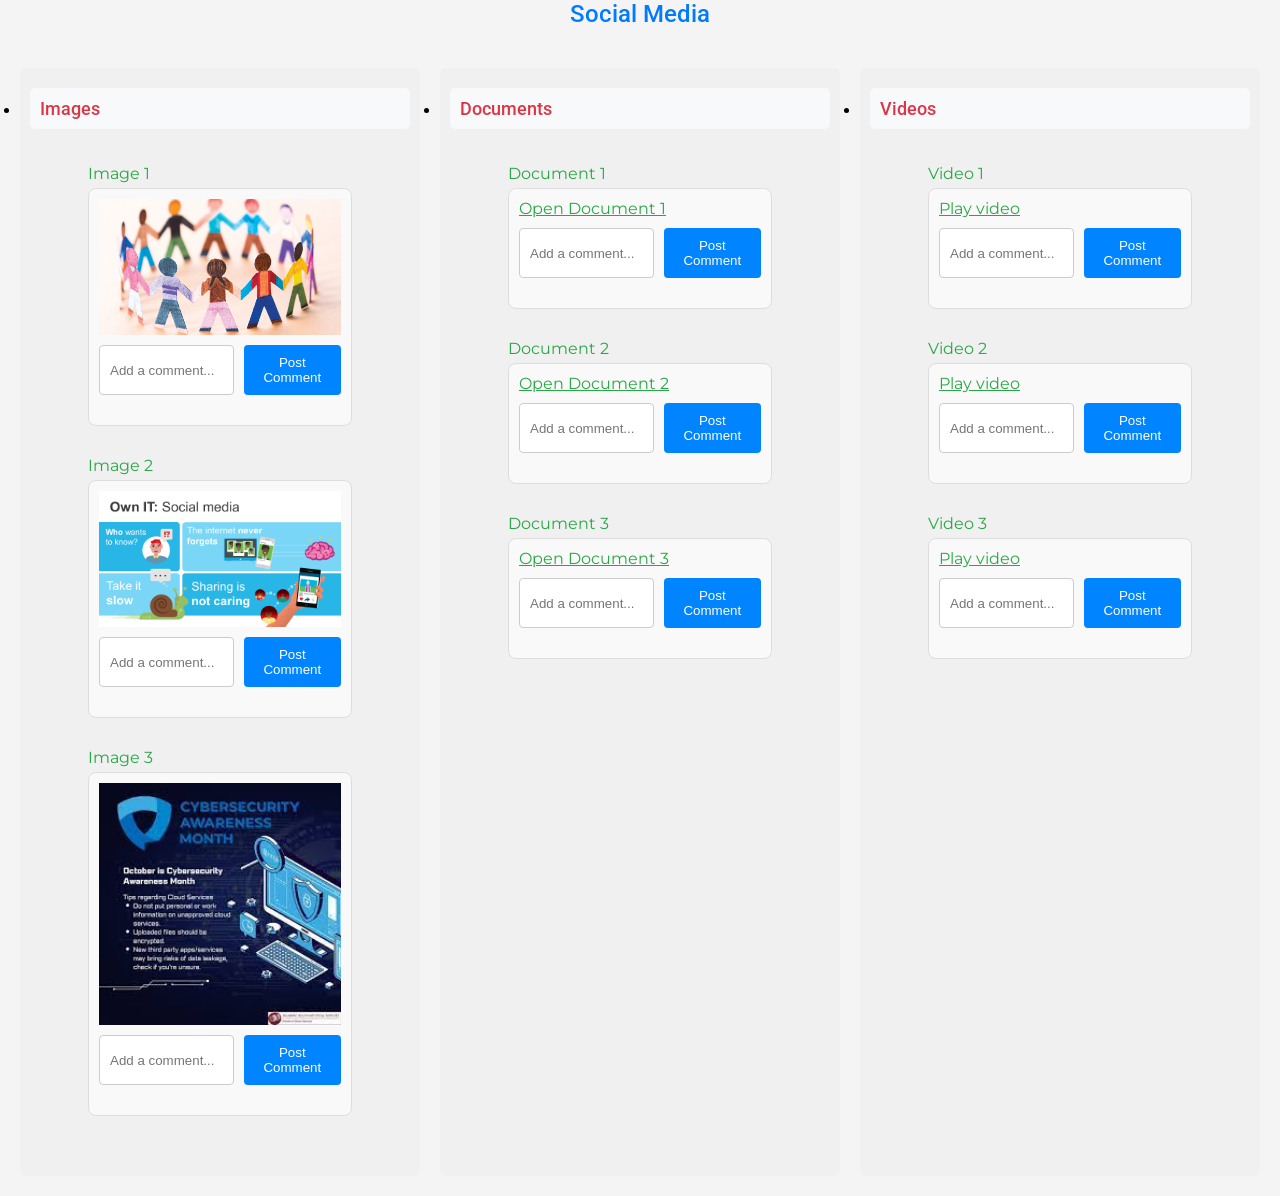
==== index.html @ 9a8f0c26 "Initial Commit" ====
<!DOCTYPE html>
<html lang="en">
<head>

    <meta charset="UTF-8">
    <link href="https://fonts.googleapis.com/css2?family=Roboto:wght@500&family=Montserrat:wght@400&display=swap" rel="stylesheet">
    <meta name="viewport" content="width=device-width, initial-scale=1.0">
    <link href="https://fonts.googleapis.com/css2?family=Lato&family=Oswald&family=Roboto+Slab&display=swap" rel="stylesheet">
    <title>Social Sidebar with Comments</title>
    <link rel="stylesheet" href="style.css">
</head>
<body>

    <div id="social-sidebar">
        <div class="sidebar-header">
            <h2>Social Media</h2>
        </div>
    <ul class="menu grid-container">
        <!-- Images Section -->
        <li class="menu-item grid-item">
            <!-- Image section content -->
            <a href="#images" class="menu-link">Images</a>
            <div class="content" id="images-content">
                <!-- Placeholders for images -->
                <p>Image 1</p>
                <div class="comment-section" data-type="image" data-id="1">
                    <img src="SOC..jpg" alt="Image 1">
                    <!-- Add a form for comments -->
                    <form class="comment-form">
                        <input type="text" placeholder="Add a comment..." class="comment-input">
                        <button type="submit">Post Comment</button>
                    </form>
                    <ul class="comments-list"></ul> <!-- This is where comments will be displayed -->
                    <ul class="comments-list">
                        <!-- Add a list for views -->
    <ul class="views-list"></ul> <!-- This is where views will be displayed -->
                    
                </div> 
                
                <p>Image 2</p>
                <div class="comment-section" data-type="image" data-id="1">
                    <img src="own.jpg" alt="Image 1">
                    <!-- Add a form for comments -->
                    <form class="comment-form">
                        <input type="text" placeholder="Add a comment..." class="comment-input">
                        <button type="submit">Post Comment</button>
                    </form>
                    <ul class="comments-list"></ul> <!-- This is where comments will be displayed -->
                </div>
                
                <p>Image 3</p>
                <div class="comment-section" data-type="image" data-id="1">
                    <img src="cyber.jpg" alt="Image 1">
                    <!-- Add a form for comments -->
                    <form class="comment-form">
                        <input type="text" placeholder="Add a comment..." class="comment-input">
                        <button type="submit">Post Comment</button>
                    </form>
                    <ul class="comments-list"></ul> <!-- This is where comments will be displayed -->
                </div>
                
            </div>
        </li>
        
        <!-- Documents Section -->
        <li class="menu-item grid-item">
            <!-- Document section content -->
            <a href="#documents" class="menu-link">Documents</a>
            <div class="content" id="documents-content">
                <!-- Placeholders for documents -->
                <p>Document 1</p>
                <div class="comment-section" data-type="document" data-id="1">
                    <a href="largepreview.docs">Open Document 1</a>
                     <!-- Add a form for comments -->
                    <form class="comment-form">
                        <input type="text" placeholder="Add a comment..." class="comment-input">
                        <button type="submit">Post Comment</button>
                    </form>
                    <ul class="comments-list"></ul> <!-- This is where comments will be displayed -->
                    <ul class="comments-list">
                </div>
                <p>Document 2</p>
                <div class="comment-section" data-type="document" data-id="2">
                    <a href="cyber.docs" target="_blank">Open Document 2</a>
                     <!-- Add a form for comments -->
                     <form class="comment-form">
                        <input type="text" placeholder="Add a comment..." class="comment-input">
                        <button type="submit">Post Comment</button>
                    </form>
                    <ul class="comments-list"></ul> <!-- This is where comments will be displayed -->
                    <ul class="comments-list">
                </div>
                <p>Document 3</p>
                <div class="comment-section" data-type="document" data-id="3">
                    <a href="page.docs" target="_blank">Open Document 3</a>
                     <!-- Add a form for comments -->
                     <form class="comment-form">
                        <input type="text" placeholder="Add a comment..." class="comment-input">
                        <button type="submit">Post Comment</button>
                    </form>
                    <ul class="comments-list"></ul> <!-- This is where comments will be displayed -->
                    <ul class="comments-list">
                </div>
            </div>
        </li>
        
        <!-- Videos Section -->
        <li class="menu-item grid-item">
            <!-- Video section content -->
            <a href="#videos" class="menu-link">Videos</a>
            <div class="content" id="videos-content">
                <!-- Placeholders for videos -->
                <p>Video 1</p><div class="comment-section" data-type="video" data-id="3">
                    <a href="seconds.mkv" target="_blank">Play video</a>
                     <!-- Add a form for comments -->
                     <form class="comment-form">
                        <input type="text" placeholder="Add a comment..." class="comment-input">
                        <button type="submit">Post Comment</button>
                    </form>
                    <ul class="comments-list"></ul> <!-- This is where comments will be displayed -->
                    <ul class="comments-list">
                </div>
                <p>Video 2</p><div class="comment-section" data-type="video" data-id="2">
                    <a href="seconds.mkv" target="_blank">Play video</a>
                     <!-- Add a form for comments -->
                     <form class="comment-form">
                        <input type="text" placeholder="Add a comment..." class="comment-input">
                        <button type="submit">Post Comment</button>
                    </form>
                    <ul class="comments-list"></ul> <!-- This is where comments will be displayed -->
                    <ul class="comments-list">
                </div>
                <p>Video 3</p><div class="comment-section" data-type="video" data-id="3">
                    <a href="seconds.mkv" target="_blank">Play video</a>
                     <!-- Add a form for comments -->
                     <form class="comment-form">
                        <input type="text" placeholder="Add a comment..." class="comment-input">
                        <button type="submit">Post Comment</button>
                    </form>
                    <ul class="comments-list"></ul> <!-- This is where comments will be displayed -->
                    <ul class="comments-list">
                </div>
            </div>
        </li>
    </ul>
</div>

<script src="script.js"></script>
<script>
    document.addEventListener('DOMContentLoaded', function () {
        // Attach event listeners to each comment form
        document.querySelectorAll('.comment-form').forEach(form => {
            form.addEventListener('submit', function(e) {
                e.preventDefault(); // Prevent form from submitting traditionally
                
                const commentInput = this.querySelector('.comment-input'); // Find the comment input within this form
                const commentList = this.nextElementSibling; // Assuming the comments list directly follows the form
                
                if (commentInput.value.trim()) { // Check if the comment is not just empty spaces
                    const li = document.createElement('li'); // Create a new list item for the comment
                    li.textContent = commentInput.value; // Set its text to the comment input's value
    
                    const likeButton = document.createElement('button'); // Create a like button
                    likeButton.textContent = 'Like'; // Initial like button text
                    likeButton.classList.add('like-button'); // Add a class for styling if needed
                    likeButton.onclick = function() { // Toggle like/unlike on click
                        if (this.textContent === 'Like') {
                            this.textContent = 'Liked';
                        } else {
                            this.textContent = 'Like';
                        }
                    };
                    
                    li.appendChild(likeButton); // Append the like button to the comment list item
                    commentList.appendChild(li); // Append the new list item to the comments list
                    
                    commentInput.value = ''; // Clear the comment input
                }
            });
        });
    });
    </script>
    <script>
        document.addEventListener("DOMContentLoaded", function() {
            var likeButtons = document.querySelectorAll('.like-button');
        
            likeButtons.forEach(function(button) {
                button.addEventListener('click', function() {
                    var likeCount = this.querySelector('.like-count');
                    var count = parseInt(likeCount.textContent, 10);
                    likeCount.textContent = count + 1; // Increment the like count
                });
            });
        });
        </script>
        
    
</body>
</html>
---- style.css ----
/* General reset and base styles */
* {
    margin: 0;
    padding: 0;
    box-sizing: border-box;
    font-family: 'Arial', sans-serif;
}

body {
    display: flex;
    min-height: 100vh;
    background-color: #f4f4f4;
}

/* Sidebar styles */
.sidebar {
    width: 250px;
    background-color: #333;
    min-height: 100vh;
    padding: 20px 0;
    color: #fff;
}

.logo_content .logo {
    display: flex;
    align-items: center;
    justify-content: center;
}

.logo_content .logo .logo_name {
    font-size: 20px;
    font-weight: bold;
}

.nav_list {
    list-style: none;
    padding: 20px 0;
}

.nav_list a {
    display: flex;
    align-items: center;
    color: #fff;
    padding: 10px;
    text-decoration: none;
    transition: background 0.3s ease;
}

.nav_list a:hover {
    background-color: #575757;
}

.nav_list i {
    margin-right: 10px;
}

/* Content area styles */
.home_content {
    flex-grow: 1;
    padding: 20px;
    background-color: #eee;
}

.home_content .text {
    font-size: 24px;
    font-weight: bold;
    color: #333;
}

/* Search input styles */
#searchInput {
    margin: 20px 0;
    padding: 10px;
    width: calc(100% - 40px); /* Adjusts for padding */
    border: none;
    border-radius: 5px;
}

/* Responsive adjustments */
@media (max-width: 768px) {
    .sidebar {
        width: 100%;
        height: auto;
        position: relative;
    }

    .home_content {
        margin-left: 0;
    }

    .nav_list {
        display: flex;
        flex-direction: row;
        justify-content: space-around;
    }

    .nav_list a {
        flex-direction: column;
        padding: 20px;
    }

    .nav_list i {
        margin: 0 0 10px 0;
    }
}

/* Active state for sidebar */
.sidebar.active {
    left: -250px; /* Adjusts the position to hide the sidebar */
    transition: left 0.3s ease;
}
.grid-container {
    display: grid;
    grid-template-columns: repeat(3, 1fr); /* Create three columns of equal width */
    gap: 20px; /* Space between columns */
    padding: 20px;
}

.grid-item {
    background-color: #f0f0f0;
    padding: 10px;
    border-radius: 5px;
}

.sidebar-header h2 {
    text-align: center;
}

.comment-form {
    margin-top: 10px;
}

.comments-list {
    margin-top: 10px;
}
.content {
    width: 80%; /* Adjusts the width of the content container */
    margin: 0 auto; /* Centers the content on the page */
    padding: 20px; /* Adds some padding around the content for spacing */
  }
  
  .comment-section {
    margin-bottom: 30px; /* Adds space between each image section */
    background-color: #f9f9f9; /* Gives a light background color to each section for differentiation */
    padding: 10px; /* Adds padding inside each section for spacing */
    border-radius: 8px; /* Rounds the corners of each section */
  }
  
  .comment-section img {
    width: 100%; /* Makes the image responsive, adjusting its width to 100% of its parent container */
    max-width: 600px; /* Sets a maximum width to prevent the image from being too large */
    height: auto; /* Adjusts the height automatically to maintain the aspect ratio */
    display: block; /* Displays the image as a block to center it */
    margin: 0 auto; /* Centers the image within its container */
  }
  
  .comment-form {
    display: flex; /* Uses flexbox to align form elements nicely */
    margin-top: 10px; /* Adds some space between the image and the comment form */
  }
  
  .comment-input {
    flex-grow: 1; /* Allows the input to grow and fill the available space */
    margin-right: 10px; /* Adds some space between the input and the submit button */
  }
  
  .comments-list {
    list-style-type: none; /* Removes bullet points from the list */
    padding: 0; /* Removes padding from the list */
    margin-top: 10px; /* Adds some space above the comments list */
  }
  /* CSS for Stylish Fonts and Colors */

/* Style for sidebar header */
.sidebar-header h2 {
    font-family: 'Roboto', sans-serif;
    font-weight: 500; /* Adjust the weight as necessary */
    color: #007bff; /* Bright blue for high visibility */
    margin-bottom: 20px; /* Add space below the header */
}

/* Style for main headings */
.menu-link {
    font-family: 'Roboto', sans-serif;
    font-weight: 500; /* Semi-bold */
    font-size: 18px; /* Adjust size as necessary */
    color: #dc3545; /* Vibrant red */
    text-decoration: none; /* Remove underline */
    display: block; /* Makes the link fill the available horizontal space */
    margin: 10px 0; /* Adds some space around the link */
    padding: 10px; /* Padding inside the link */
    background-color: #f8f9fa; /* Light background color */
    border-radius: 5px; /* Rounded corners for a smoother look */
    transition: background-color 0.3s, color 0.3s; /* Smooth transition for hover effects */
}

.menu-link:hover {
    background-color: #e2e6ea; /* Darker background on hover */
    color: #c82333; /* Darker text color on hover */
}

/* Style for subheadings */
.content p, .comment-section a {
    font-family: 'Montserrat', sans-serif;
    color: #28a745; /* Green color for a lively look */
    font-weight: 400; /* Regular weight */
    margin: 5px 0; /* Adds space around the subheading */
}

.comment-section a {
    text-decoration: underline; /* Underline links for clarity */
}

/* Additional hover effect for links */
.comment-section a:hover {
    color: #218838; /* Darker green on hover */
}
.comments-list {
    list-style-type: none; /* Removes default list styling */
    padding: 0; /* Removes default padding */
}

.comment {
    background-color: #f0f0f0; /* Light grey background */
    margin-bottom: 10px; /* Space between comments */
    padding: 10px; /* Padding inside the comment */
    border-radius: 5px; /* Rounded corners */
}

.comment-text {
    margin: 0; /* Removes default margin */
}

.comment-author {
    font-weight: bold; /* Makes the author name bold */
}

.like-button {
    background-color: #4CAF50; /* Green background */
    color: white; /* White text */
    border: none; /* Removes border */
    padding: 5px 10px; /* Padding inside the button */
    text-align: center; /* Center text */
    text-decoration: none; /* Removes underline from text */
    display: inline-block; /* Allows setting dimensions */
    font-size: 16px; /* Text size */
    margin: 4px 2px; /* Margin around the button */
    cursor: pointer; /* Changes cursor to pointer */
    border-radius: 5px; /* Rounded corners */
    transition: background-color 0.3s; /* Smooth background color transition */
}

.like-button:hover {
    background-color: #45a049; /* Darker green on hover */
}

.like-count {
    margin-left: 5px; /* Space between "Like" text and count */
}
.comment-section {
    background: #f9f9f9;
    border: 1px solid #ddd;
    padding: 10px;
}

.comment-form {
    margin-bottom: 20px;
}

.comment-input {
    width: 70%;
    padding: 10px;
    margin-right: 10px;
    border: 1px solid #ccc;
    border-radius: 4px;
}

.comments-list, .views-list {
    list-style-type: none;
    padding: 0;
}

.comments-list li, .views-list li {
    border-bottom: 1px solid #eee;
    padding: 10px 0;
}

.comments-list li:last-child, .views-list li:last-child {
    border: none;
}

button {
    padding: 10px 15px;
    background-color: #0084ff;
    color: white;
    border: none;
    border-radius: 4px;
    cursor: pointer;
}

button:hover {
    background-color: #0056b3;
}
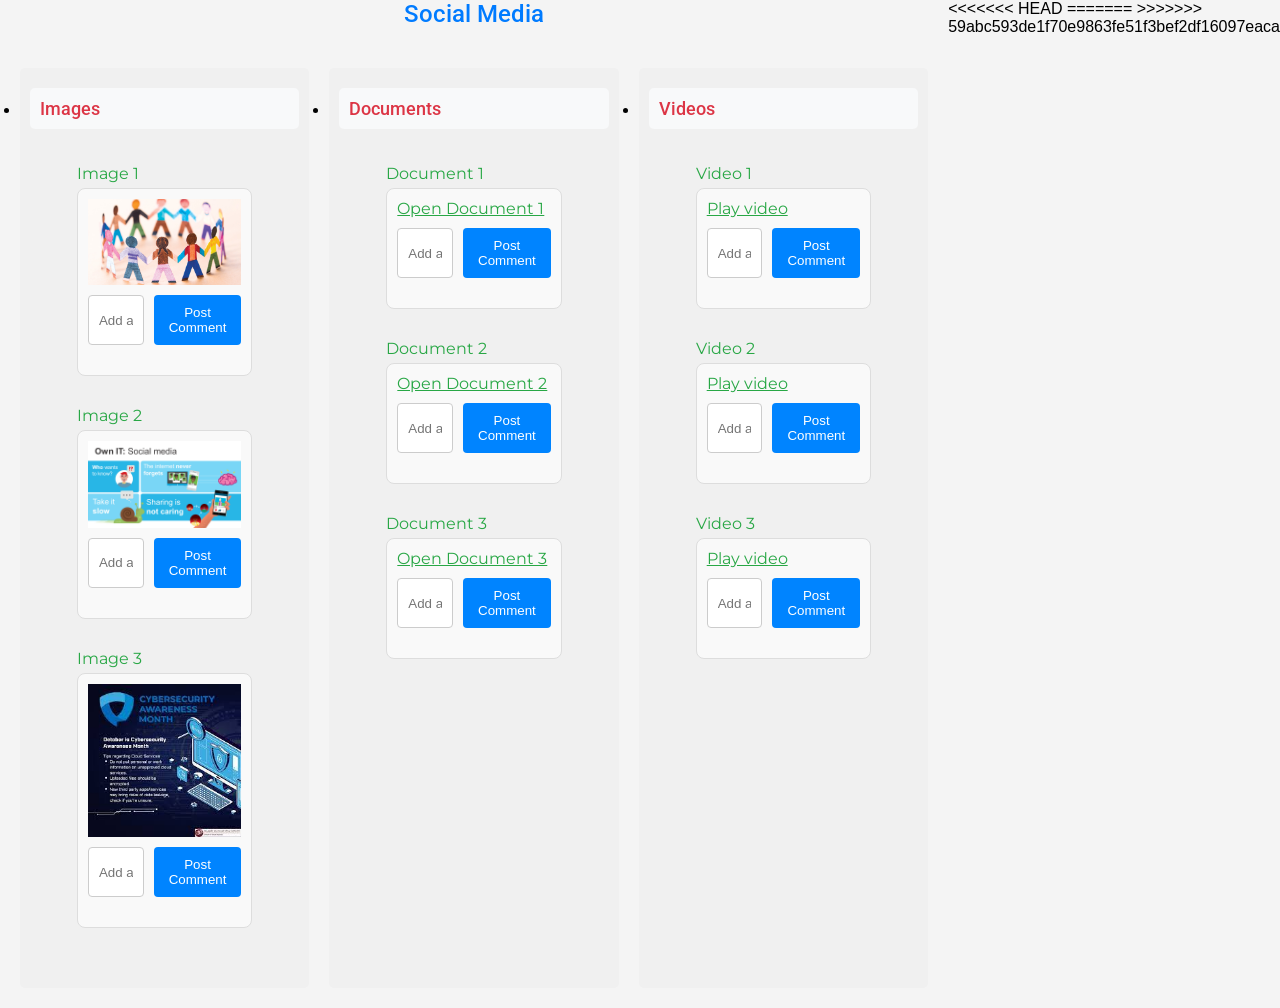
==== commit f7fd521d: "Initial Commit" ====
--- a/index.html
+++ b/index.html
@@ -197,4 +197,7 @@
     
 </body>
 </html>
-
+<<<<<<< HEAD
+
+=======
+>>>>>>> 59abc593de1f70e9863fe51f3bef2df16097eaca
